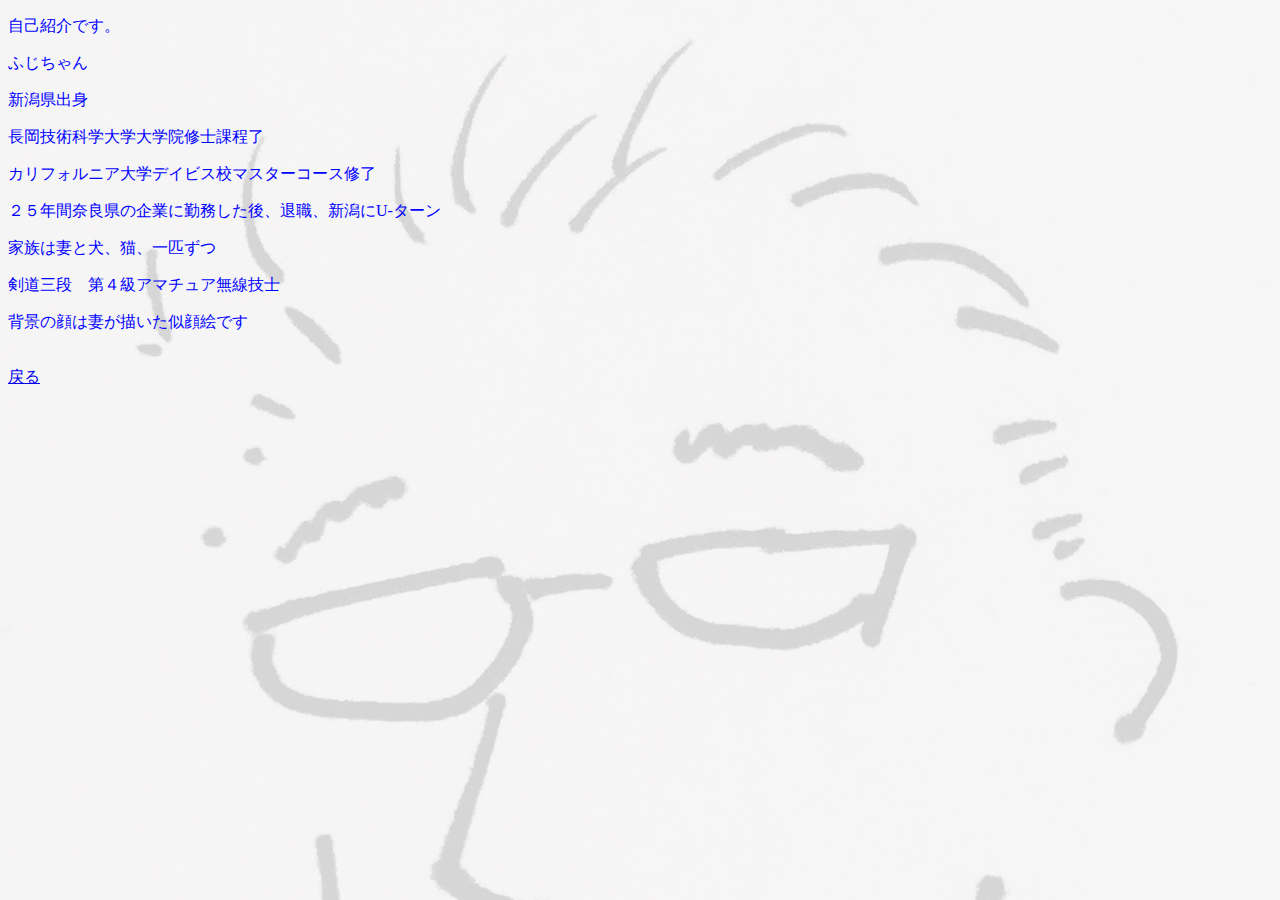
==== サイトmini/about.html @ 25b302ec "新規追加　サイトmini さくらサーバー用ファイル" ====
<!DOCTYPE html>
<html lang="ja">
<head>
	<meta charset="UTF-8">
	<title>自己紹介</title>
	<link rel="stylesheet" href="style_about.css">
</head>
	
<body>
	<p>自己紹介です。<p>
	<p>ふじちゃん</p>
	<p>新潟県出身</p>
	<p>長岡技術科学大学大学院修士課程了</p>
	<p>カリフォルニア大学デイビス校マスターコース修了</p>
	<p>２５年間奈良県の企業に勤務した後、退職、新潟にU-ターン</p>
	<p>家族は妻と犬、猫、一匹ずつ</p>
	<p>剣道三段　第４級アマチュア無線技士</p>
	<p>背景の顔は妻が描いた似顔絵です</p>
	<br>
	<a href="index.html">戻る</a>
</body>

</html>
---- サイトmini/style_about.css ----
body {
color: #0000ff;
background-image: url(IMG_0014N.jpg);
}
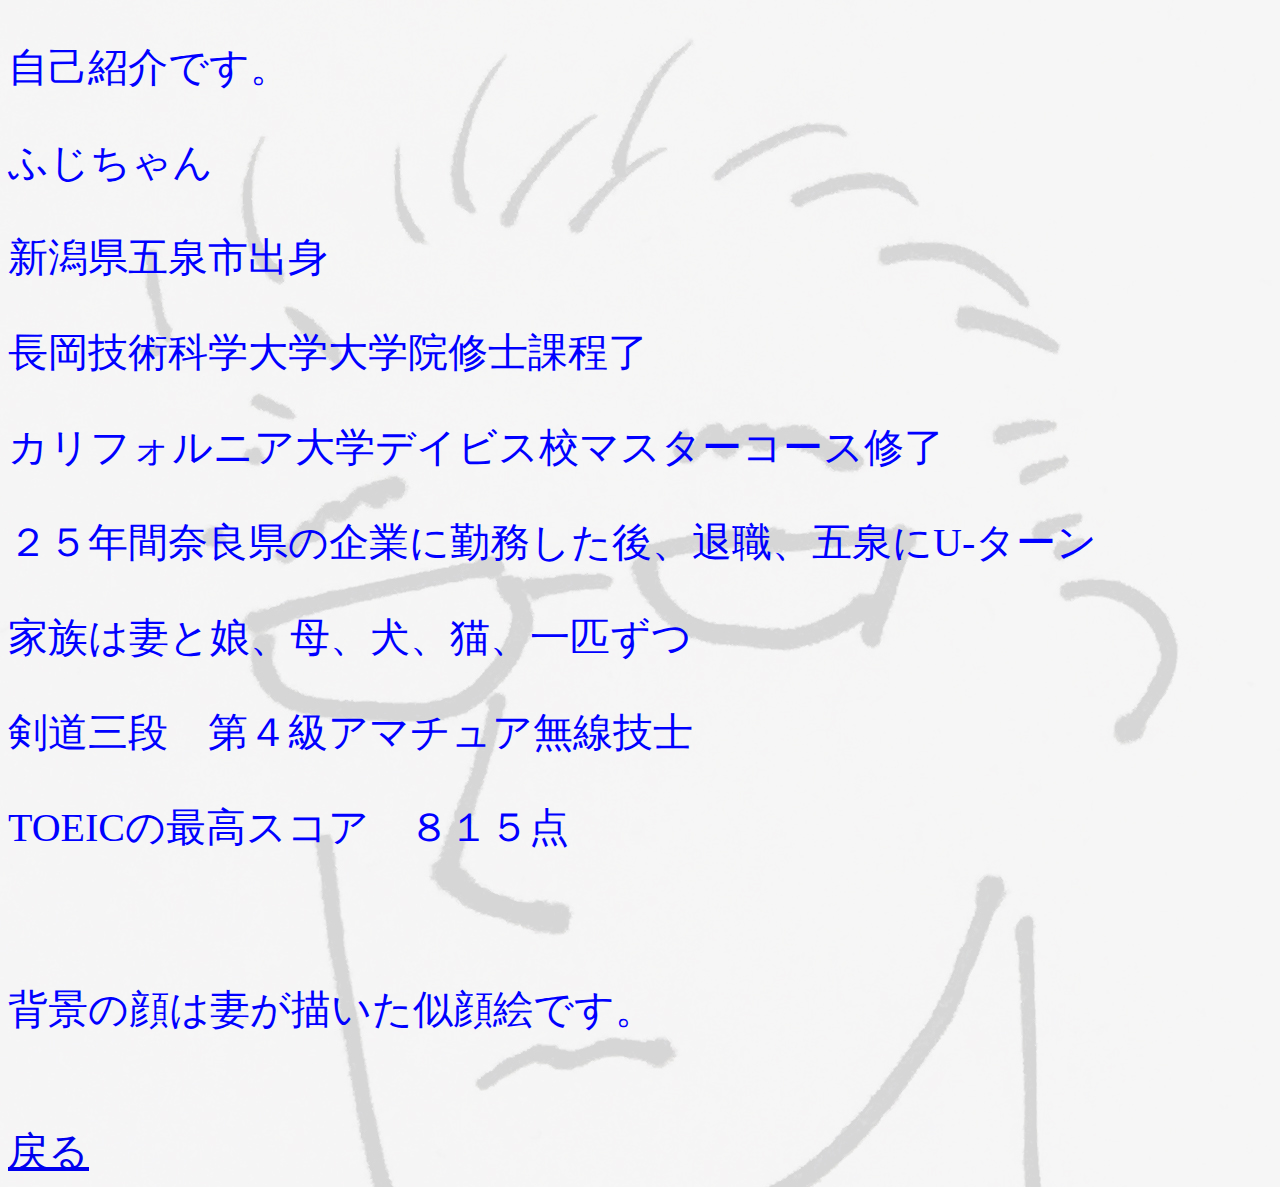
==== commit e5b5a667: "サイト更新" ====
--- a/サイトmini/about.html
+++ b/サイトmini/about.html
@@ -9,13 +9,15 @@
 <body>
 	<p>自己紹介です。<p>
 	<p>ふじちゃん</p>
-	<p>新潟県出身</p>
+	<p>新潟県五泉市出身</p>
 	<p>長岡技術科学大学大学院修士課程了</p>
 	<p>カリフォルニア大学デイビス校マスターコース修了</p>
-	<p>２５年間奈良県の企業に勤務した後、退職、新潟にU-ターン</p>
-	<p>家族は妻と犬、猫、一匹ずつ</p>
+	<p>２５年間奈良県の企業に勤務した後、退職、五泉にU-ターン</p>
+	<p>家族は妻と娘、母、犬、猫、一匹ずつ</p>
 	<p>剣道三段　第４級アマチュア無線技士</p>
-	<p>背景の顔は妻が描いた似顔絵です</p>
+	<p>TOEICの最高スコア　８１５点</p>
+	<br>
+	<p>背景の顔は妻が描いた似顔絵です。</p>
 	<br>
 	<a href="index.html">戻る</a>
 </body>
--- a/サイトmini/style_about.css
+++ b/サイトmini/style_about.css
@@ -1,4 +1,5 @@
 body {
 color: #0000ff;
 background-image: url(IMG_0014N.jpg);
+font-size:40px;
 }
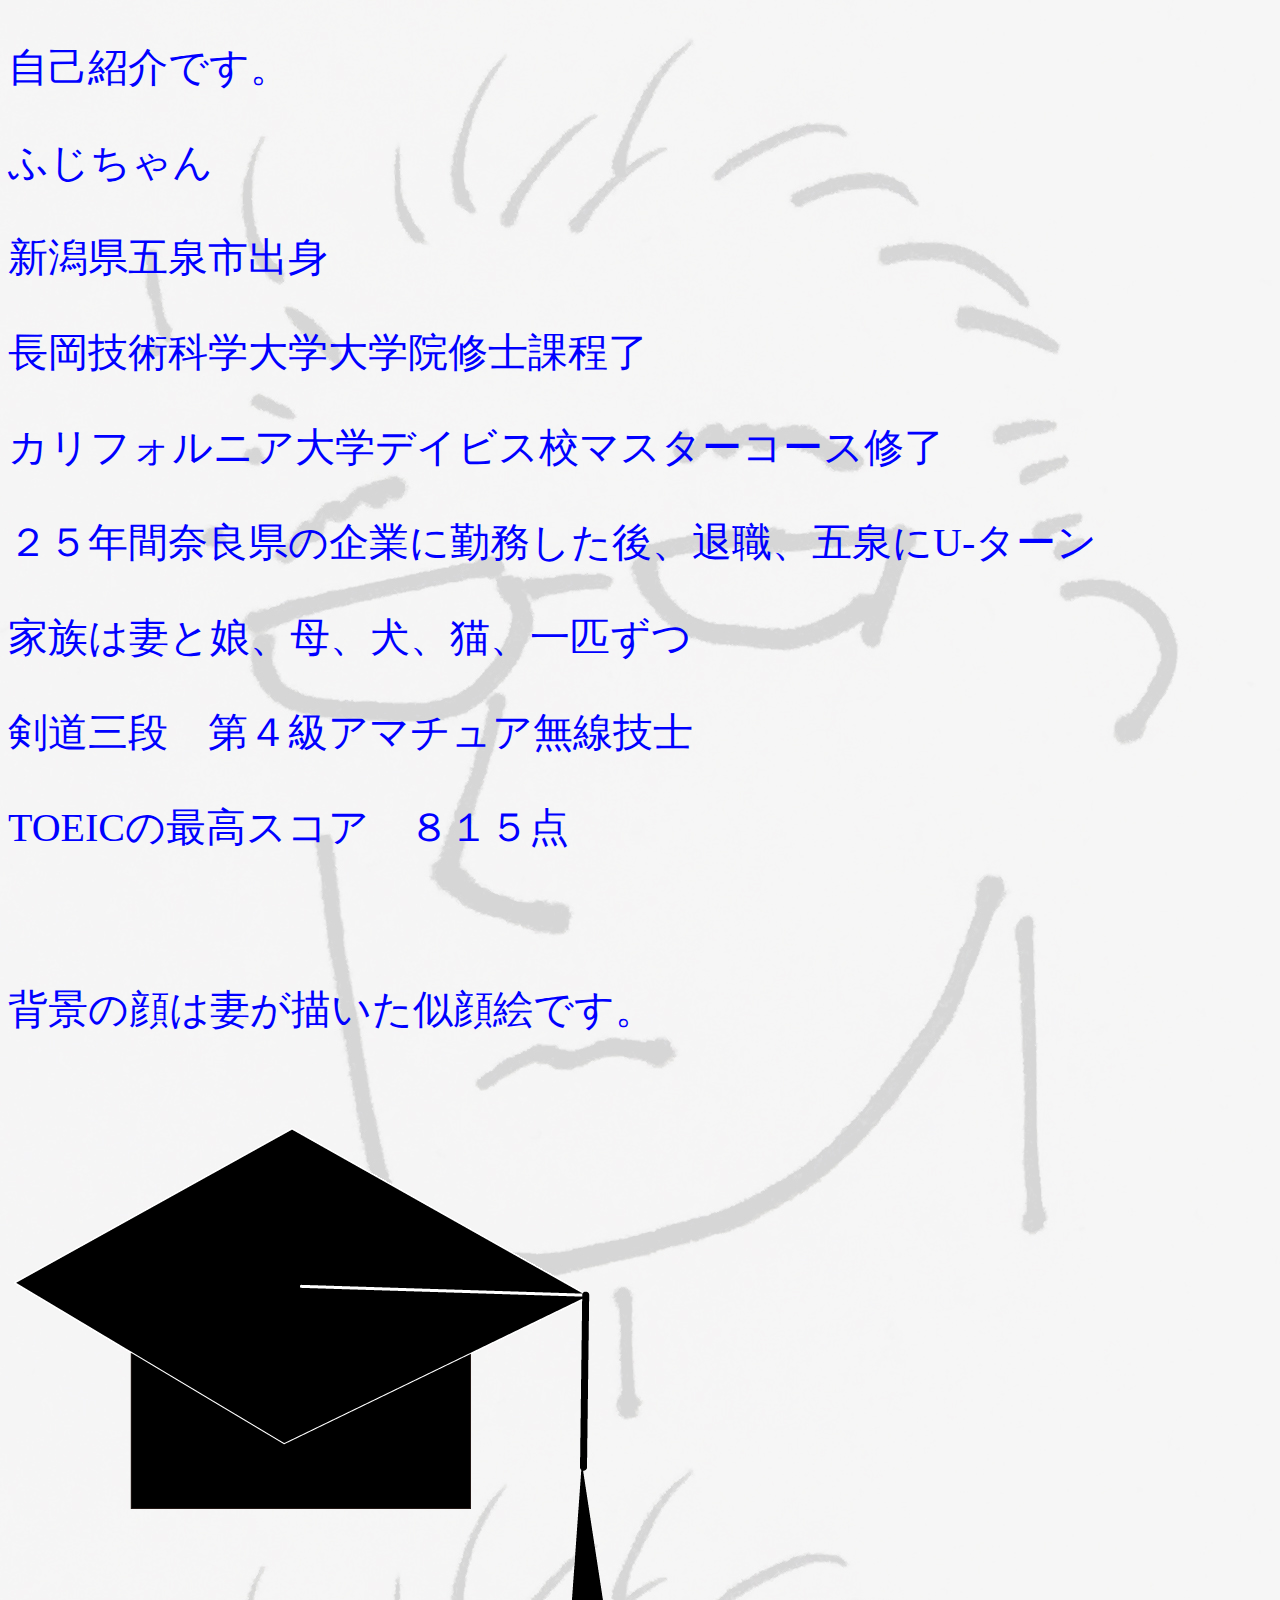
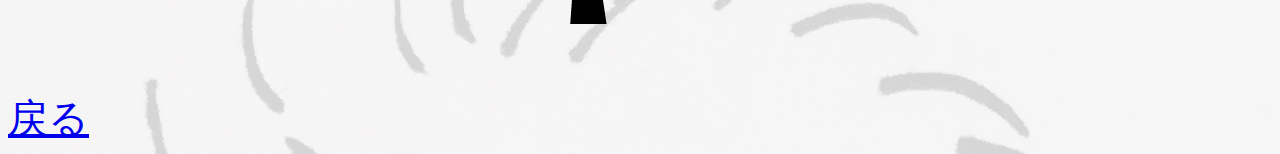
==== commit 5b62d245: "サイト　更新" ====
--- a/サイトmini/about.html
+++ b/サイトmini/about.html
@@ -19,6 +19,10 @@
 	<br>
 	<p>背景の顔は妻が描いた似顔絵です。</p>
 	<br>
+				<div id="image3">
+					<img src="名称未設定-3.gif" alt="卒業" title="Hat">
+				</div>
+	<br>
 	<a href="index.html">戻る</a>
 </body>
 
--- a/サイトmini/style_about.css
+++ b/サイトmini/style_about.css
@@ -3,3 +3,8 @@
 background-image: url(IMG_0014N.jpg);
 font-size:40px;
 }
+
+#image3 {
+	text-align : left;
+}
+
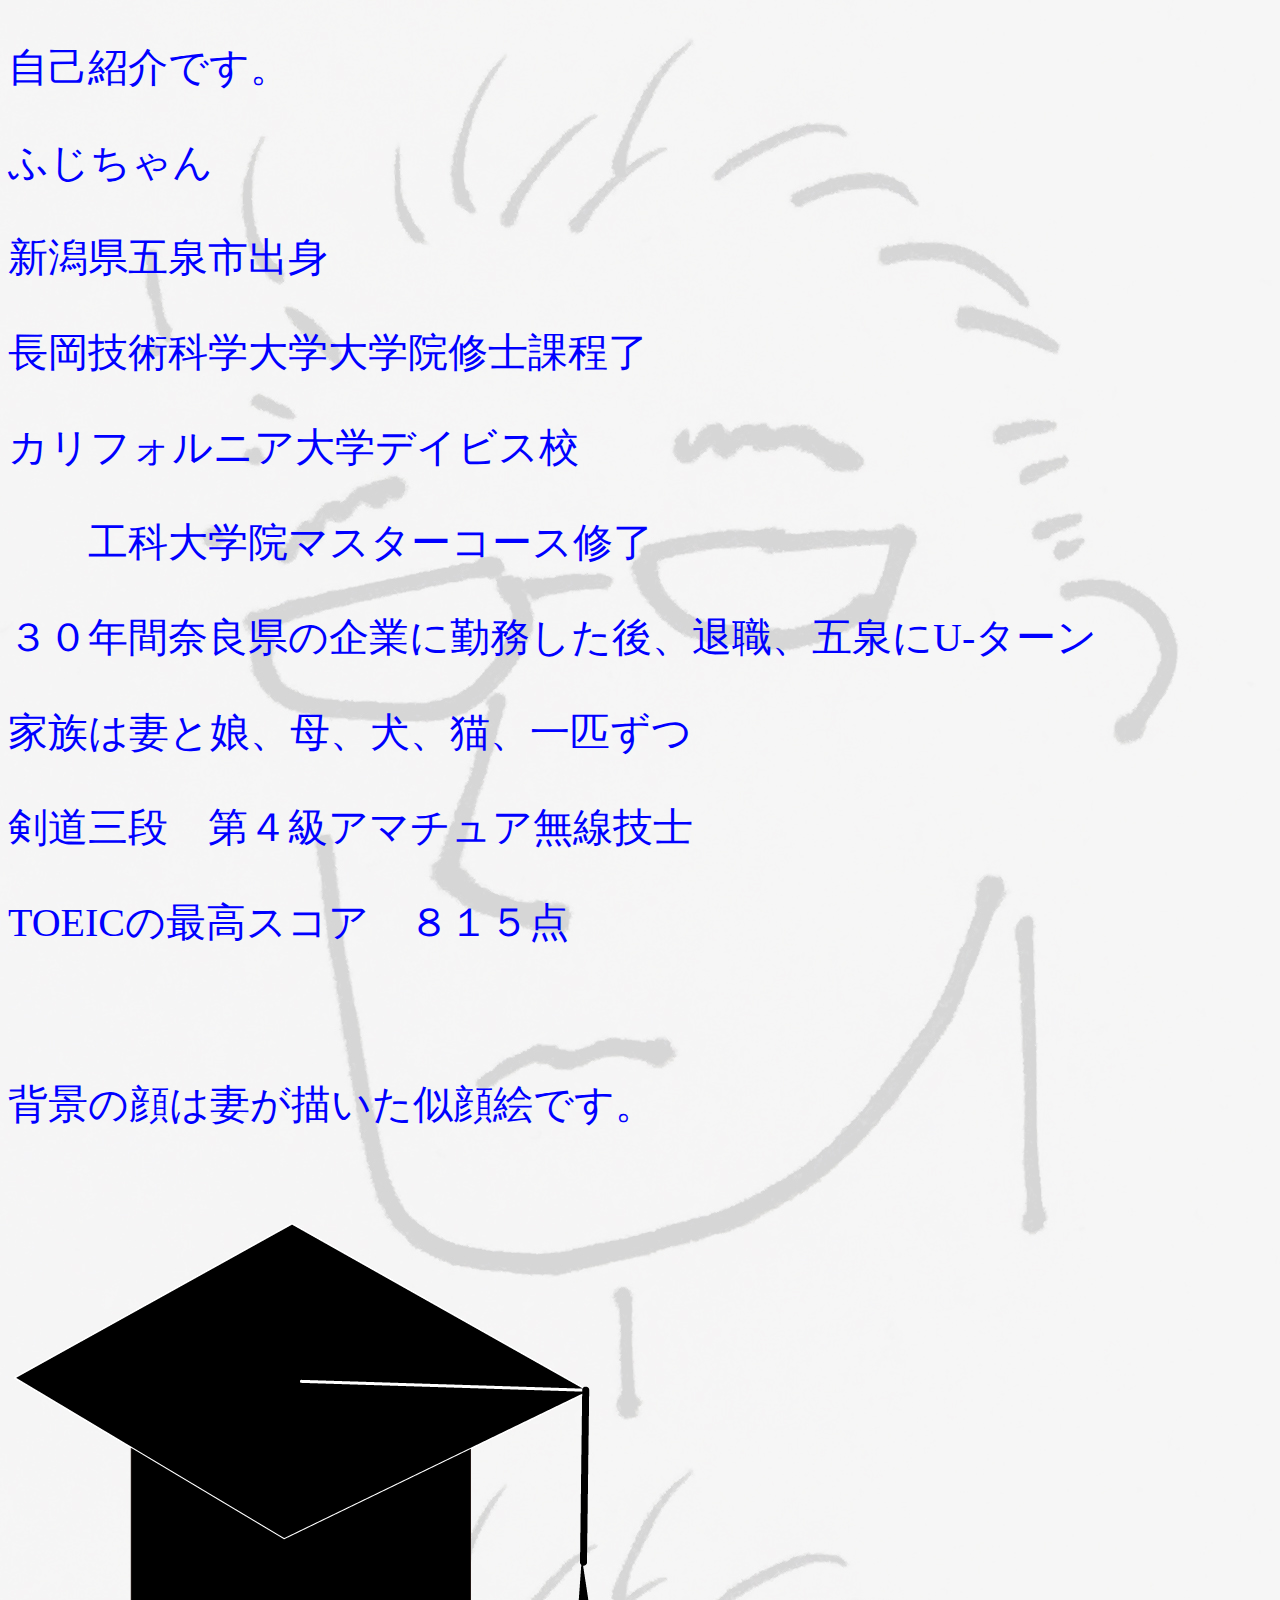
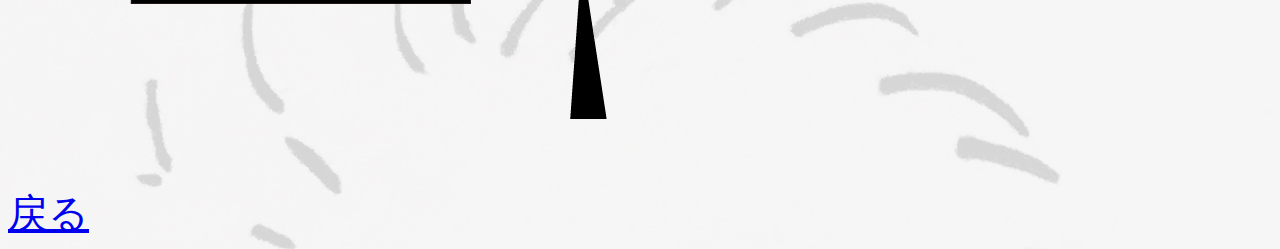
==== commit f3705a02: "サイト　更新" ====
--- a/サイトmini/about.html
+++ b/サイトmini/about.html
@@ -11,8 +11,9 @@
 	<p>ふじちゃん</p>
 	<p>新潟県五泉市出身</p>
 	<p>長岡技術科学大学大学院修士課程了</p>
-	<p>カリフォルニア大学デイビス校マスターコース修了</p>
-	<p>２５年間奈良県の企業に勤務した後、退職、五泉にU-ターン</p>
+	<p>カリフォルニア大学デイビス校</p>
+	<p>　　工科大学院マスターコース修了</p>
+	<p>３０年間奈良県の企業に勤務した後、退職、五泉にU-ターン</p>
 	<p>家族は妻と娘、母、犬、猫、一匹ずつ</p>
 	<p>剣道三段　第４級アマチュア無線技士</p>
 	<p>TOEICの最高スコア　８１５点</p>
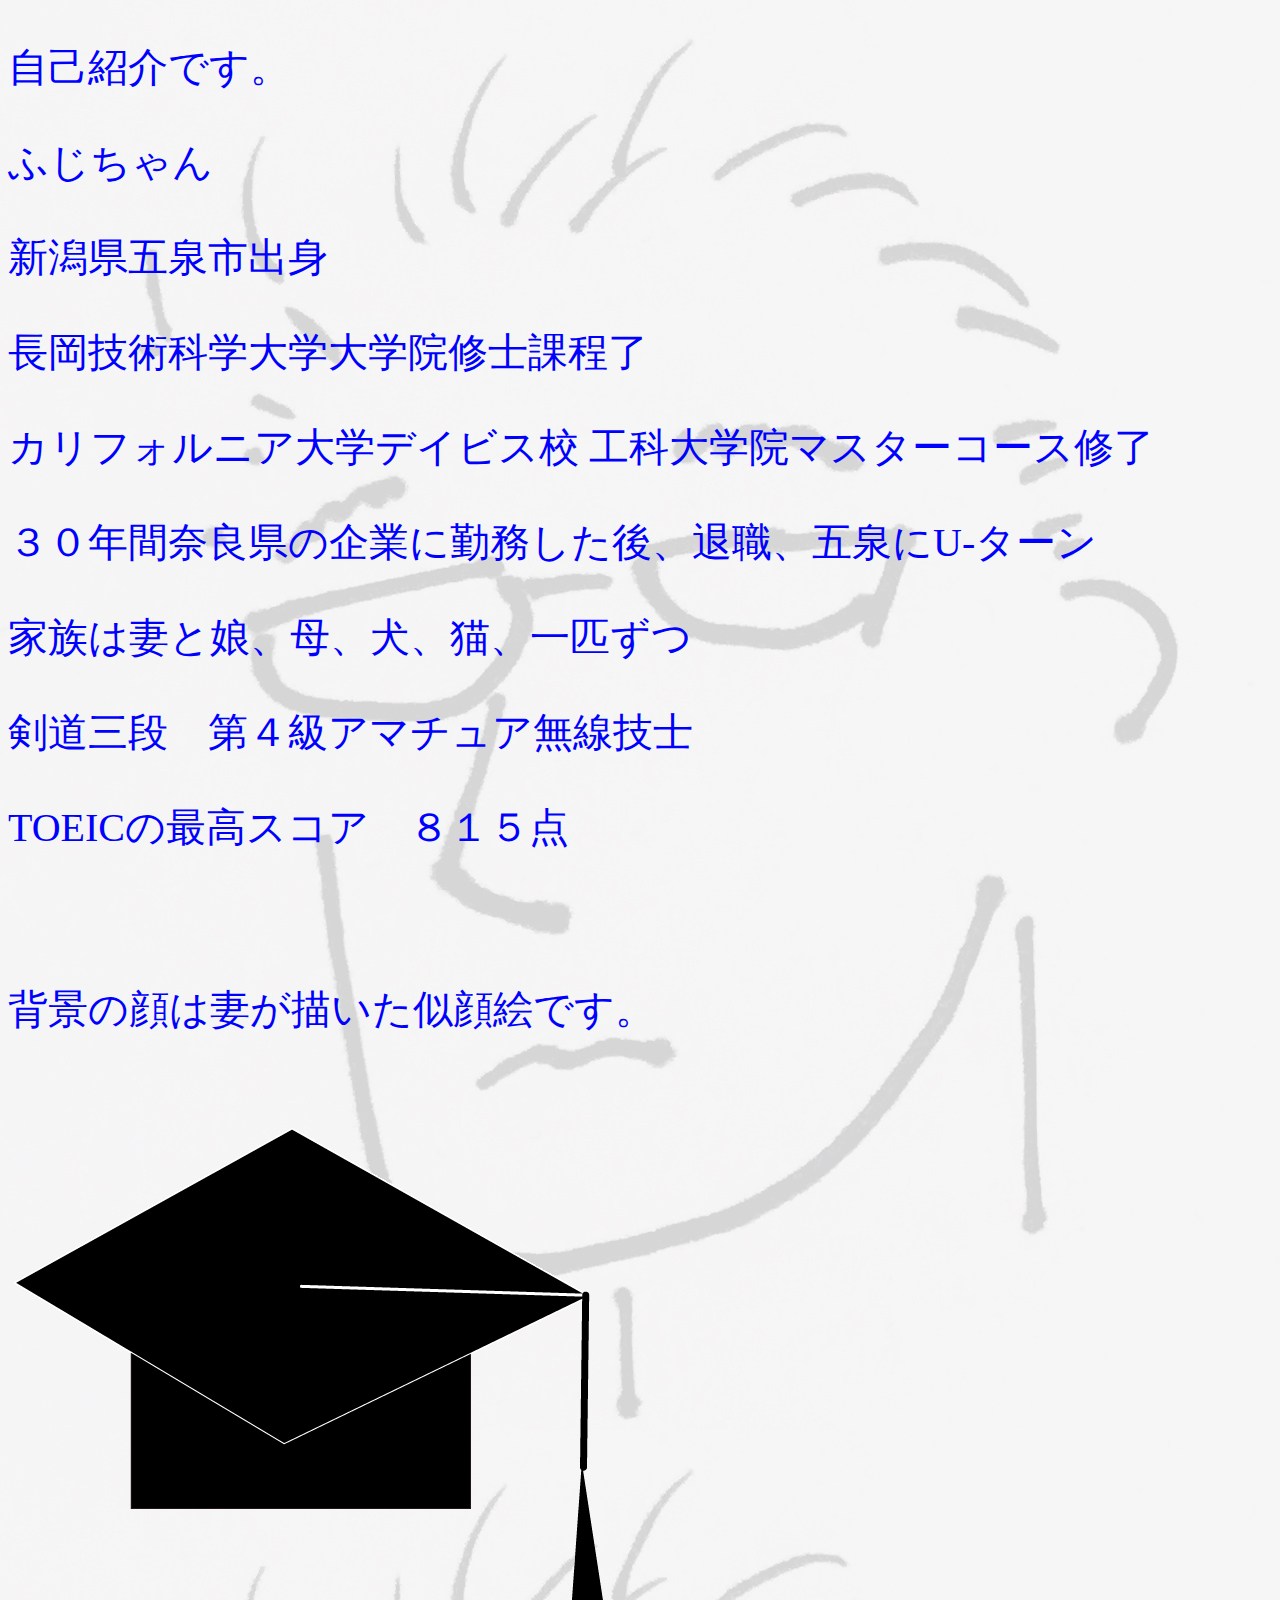
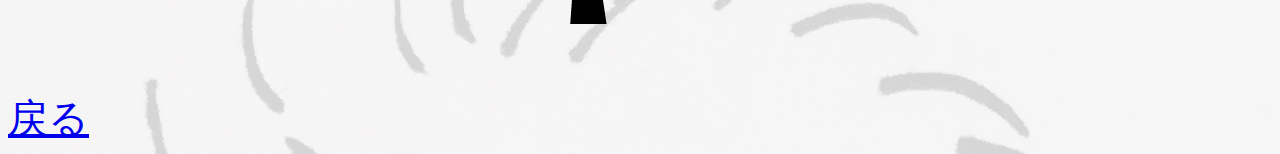
==== commit 659d76a2: "サイト　更新　日記　更新" ====
--- a/サイトmini/about.html
+++ b/サイトmini/about.html
@@ -11,8 +11,8 @@
 	<p>ふじちゃん</p>
 	<p>新潟県五泉市出身</p>
 	<p>長岡技術科学大学大学院修士課程了</p>
-	<p>カリフォルニア大学デイビス校</p>
-	<p>　　工科大学院マスターコース修了</p>
+	<p>カリフォルニア大学デイビス校
+				工科大学院マスターコース修了</p>
 	<p>３０年間奈良県の企業に勤務した後、退職、五泉にU-ターン</p>
 	<p>家族は妻と娘、母、犬、猫、一匹ずつ</p>
 	<p>剣道三段　第４級アマチュア無線技士</p>
